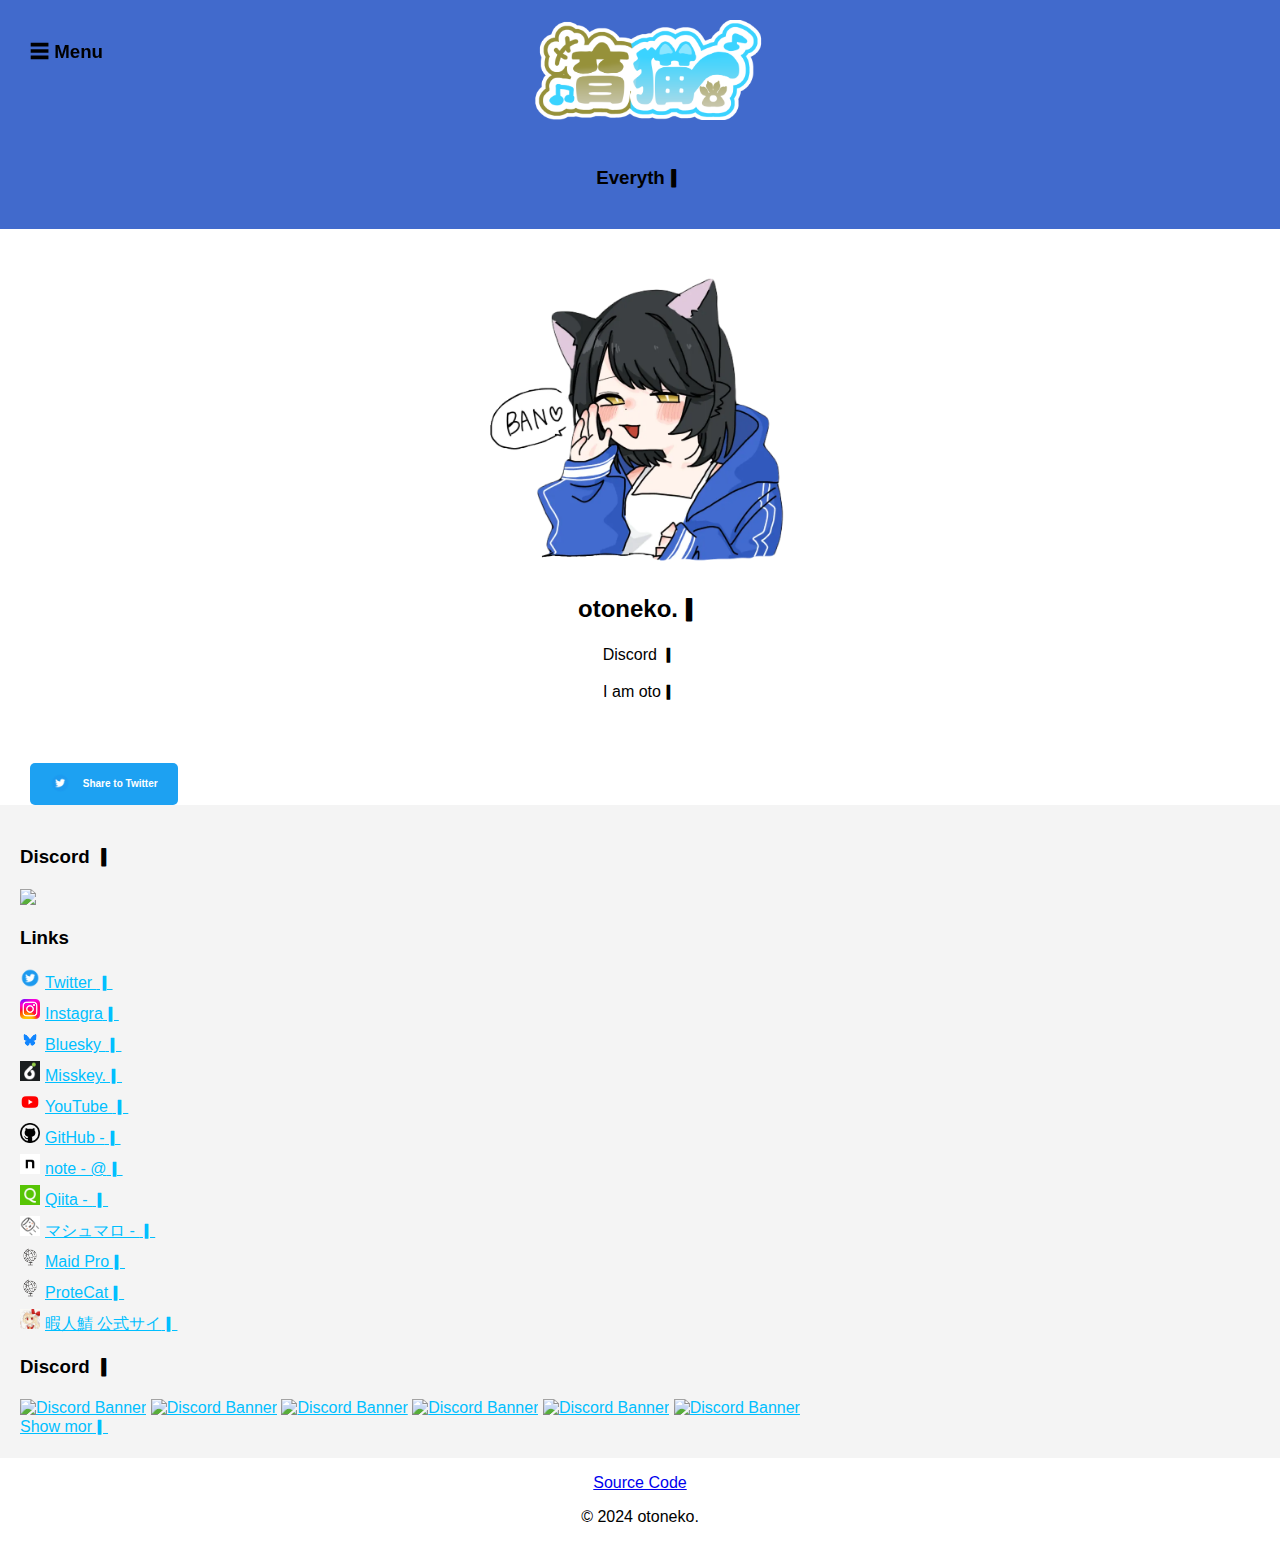
==== index.html @ f9c816c8 "Update index.html" ====
<!DOCTYPE html>
<html lang="ja">
<head>
  <meta charset="UTF-8">
  <meta name="viewport" content="width=device-width, initial-scale=1.0">
  <link rel="icon" href="img/otoneko.png" type="image/png">
  <link rel="shortcut icon" href="img/otoneko.png" type="image/png">
  <link rel="stylesheet" href="style.css">
  <title>Profile</title>
  <meta name="theme-color" content="#416acc">
  <meta name="description" content="Everything is cats, Cats are everything.">
  <meta property="og:title" content="Profile">
  <meta property="og:description" content="Everything is cats, Cats are everything.">
  <meta property="og:url" content="https://otoneko.jp/">
  <meta property="og:image" content="https://otoneko.jp/img/otoneko.png">
  <meta name="twitter:card" content="summary_large_image">
  <meta name="twitter:site" content="@rin_pineapple">
  <meta name="twitter:title" content="otoneko.">
  <meta name="twitter:description" content="Everything is cats, Cats are everything.">
</head>
<body>
  <div class="banner">
    <img class="logo" src="img/otoneko-logo.png" title="Drawn by ぱるとんなん (Twitter: @left_the_game)">
    <h3 class="typing" data-value=";Everything is cats, Cats are everything."></h3>
  </div>

  <div class="menu-button"><h3>&#9776; Menu</h3></div>
  <div class="page-list">
    <ul>
      <br>
      <br>
      <li><a href="index.html">Home</a></li>
      <li><a href="histories.html">Histories</a></li>
      <li><a href="links.html">Links</a></li>
      <li><a href="https://twitter.com/intent/tweet?text=%23%E3%81%8A%E3%81%A8%E3%81%AD%E3%81%93%E3%83%BC%E3%81%A9%0A%E9%9F%B3%E7%8C%AB%EF%BD%A1%20(%20%40rin_pineapple%20)%20%E3%81%AEProfile%0A%0Ahttps%3A%2F%2Fotoneko.jp%2F" target="_blank">Share to Twitter</a></li>
    </ul>
  </div>
  
  <div class="container">
    <div class="intro">
      <img src="img/otoneko.png" title="Drawn by すばる (Twitter: @khmsbr)">
      <h2 class="typing" data-value="otoneko."></h2>
      <p class="typing" data-value="Discord Bot Developer / Web Developer;JavaScript / Node.js / TypeScript / Python;HTML / CSS"></p>
      <p class="typing" data-value="I am otoneko, from Japan.;I live in Hokkaido.;I was born on November 2, 2006.;My hobbies are reading, programming, and playing games.;I am active on Discord."></p>
    </div>
  </div>

  <a href="https://twitter.com/intent/tweet?text=%23%E3%81%8A%E3%81%A8%E3%81%AD%E3%81%93%E3%83%BC%E3%81%A9%0A%E9%9F%B3%E7%8C%AB%EF%BD%A1%20(%20%40rin_pineapple%20)%20%E3%81%AEProfile%0A%0Ahttps%3A%2F%2Fotoneko.jp%2F" target="_blank" class="tweet-button">
    <div class="twitter-icon">
      <img src="img/twitter-icon.png">
    </div>
    Share to Twitter
  </a>
  
  <div class="related-links">
    <h3 class="typing" data-value="Discord Status"></h3>
    <img src="https://discord-readme-badge.vercel.app/api?id=957885295251034112">
    <h3 class="typing" data-value="Links"></h3>
    <ul>
      <li><a class="typing twitter" href="https://twitter.com/rin_pineapple" data-value="Twitter - @rin_pineapple" target="_blank"></a></li>
      <li><a class="typing instagram" href="https://instagram.com/otoneko1102" data-value="Instagram - @otoneko1102" target="_blank"></a></li>
      <li><a class="typing bluesky" href="https://bsky.app/profile/otoneko.jp" data-value="Bluesky - @otoneko.jp" target="_blank"></a></li>
      <li><a class="typing misskey" href="https://misskey.io/@rin_pineapple" data-value="Misskey.io - @rin_pineapple" target="_blank"></a></li>
      <li><a class="typing youtube" href="https://youtube.com/@rin_pineapple" data-value="YouTube - @rin_pineapple" target="_blank"></a></li>
      <li><a class="typing github" href="https://github.com/otoneko1102" data-value="GitHub - @otoneko1102" target="_blank"></a></li>
      <li><a class="typing note" href="https://note.com/otoneko1102" data-value="note - @otoneko1102" target="_blank"></a></li>
      <li><a class="typing qiita" href="https://qiita.com/rin_pineapple" data-value="Qiita - @rin_pineapple" target="_blank"></a></li>
      <li><a class="typing marshmallow" href="https://marshmallow-qa.com/rin_pineapple" data-value="マシュマロ - @rin_pineapple" target="_blank"></a></li>
      <li><a class="typing other" href="https://maidproject.otoneko.jp/" data-value="Maid Project" target="_blank"></a></li>
      <li><a class="typing other" href="https://protecat.otoneko.jp/" data-value="ProteCat" target="_blank"></a></li>
      <li><a class="typing hima" href="https://www.hima-server.com/" data-value="暇人鯖 公式サイト" target="_blank"></a></li>
    </ul>
  
    <h3 class="typing" data-value="Discord Servers"></h3>
    <a href="https://discord.gg/Z6zVCQBt9m" target="_blank"><img src="https://discordapp.com/api/guilds/957886649583415296/widget.png?style=banner2" alt="Discord Banner"/></a>
    <a href="https://discord.gg/yKW8wWKCnS" target="_blank"><img src="https://discordapp.com/api/guilds/1005287561582878800/widget.png?style=banner2" alt="Discord Banner"/></a>
    <a href="https://discord.gg/RhGkd3Fpbj" target="_blank"><img src="https://discordapp.com/api/guilds/1040774666794573975/widget.png?style=banner2" alt="Discord Banner"/></a>
    <a href="https://discord.gg/wmmzAjj4B5" target="_blank"><img src="https://discordapp.com/api/guilds/1149350818747781120/widget.png?style=banner2" alt="Discord Banner"/></a>
    <a href="https://discord.gg/QgfZATtD6a" target="_blank"><img src="https://discordapp.com/api/guilds/1179235961398370364/widget.png?style=banner2" alt="Discord Banner"/></a>
    <a href="https://discord.gg/6MGqKPwcp8" target="_blank"><img src="https://discordapp.com/api/guilds/1230848125103771758/widget.png?style=banner2" alt="Discord Banner"/></a>

    <br>
    <a class="typing" href="links.html" data-value="Show more"></a>
  </div>

  <script src="script.js"></script>
  <footer>
    <p><a href="https://github.com/otoneko1102/profile" target="_blank">Source Code</a></p>
    <p>&copy; 2024 otoneko.</p>
  </footer>
</body>
</html>
---- style.css ----
@font-face {
  font-family: 'KiwiMaru';
  src: url('fonts/KiwiMaru-Regular.ttf') format('truetype');
}

body {
  font-family: 'KiwiMaru', sans-serif;
  margin: 0;
  padding: 0;
}

.typing {
  font-family: 'KiwiMaru', sans-serif;
}

img {
  max-width: 100%;
  max-height: 300px;
  height: auto;
}

.logo {
  max-width: 100%;
  max-height: 100px;
  height: auto;
}

footer {
  text-align: center;
}

.banner {
  background-color: #416acc;
  color: #000;
  text-align: center;
  padding: 20px;
}

.container {
  max-width: 800px;
  margin: 20px auto;
  padding: 20px;
  text-align: center;
}

.intro {
  margin-bottom: 20px;
}

.related-links {
  background-color: #f4f4f4;
  padding: 20px;
  text-align: left;
}

.related-links ul {
  list-style: none;
  padding: 0;
}

.related-links li {
  margin-bottom: 5px;
}

.related-links a {
  text-decoration: underline;
  color: #00bfff;
}

.related-links a:hover {
  color: #0000ff;
}

.tweet-button {
  background-color: #1DA1F2;
  color: #fff;
  text-decoration: none;
  padding: 10px 20px;
  border-radius: 5px;
  font-weight: bold;
  font-size: 10px;
  text-align: center;
  display: inline-block;
  margin: 0 auto;
  margin-right: 30px;
  margin-left: 30px;
}

.tweet-button:hover {
  background-color: #0D8DD4;
}

.twitter-icon {
  display: inline-block;
  vertical-align: middle;
  margin-right: 10px;
}

.twitter-icon img {
  width: 20px;
}

.menu-button {
  color: #000;
  padding: 10px 20px;
  cursor: pointer;
  position: fixed;
  top: 10px;
  left: 10px;
  z-index: 1;
}

.page-list {
  position: fixed;
  top: 0;
  left: -250px;
  width: 250px;
  height: 100%;
  background-color: #416acc;
  color: #000;
  transition: left 0.3s ease;
}

.page-list ul {
  list-style: none;
  padding: 15px;
  color: #000;
}

.page-list ul li {
  margin: 10px 0;
  line-height: 1.5;
  color: #000;
}

.page-list ul li a {
  text-decoration: none;
  color: #000;
  display: inline-block;
  border-bottom: 1px solid transparent;
  transition: border-color 0.3s ease, color 0.3s ease;
}
.page-list ul li a:hover {
  color: #0000ff;
}

.typing.other::before {
  content: '';
  display: inline-block;
  width: 20px;
  height: 20px;
  background-image: url('img/other-icon.png');
  background-size: contain;
  margin-right: 5px;
}

.typing.twitter::before {
  content: '';
  display: inline-block;
  width: 20px;
  height: 20px;
  background-image: url('img/twitter-icon.png');
  background-size: contain;
  margin-right: 5px;
}

.typing.instagram::before {
  content: '';
  display: inline-block;
  width: 20px;
  height: 20px;
  background-image: url('img/instagram-icon.png');
  background-size: contain;
  margin-right: 5px;
}

.typing.bluesky::before {
  content: '';
  display: inline-block;
  width: 20px;
  height: 20px;
  background-image: url('img/bluesky-icon.png');
  background-size: contain;
  margin-right: 5px;
}

.typing.misskey::before {
  content: '';
  display: inline-block;
  width: 20px;
  height: 20px;
  background-image: url('img/misskeyio-icon.png');
  background-size: contain;
  margin-right: 5px;
}

.typing.github::before {
  content: '';
  display: inline-block;
  width: 20px;
  height: 20px;
  background-image: url('img/github-icon.png');
  background-size: contain;
  margin-right: 5px;
}

.typing.youtube::before {
  content: '';
  display: inline-block;
  width: 20px;
  height: 20px;
  background-image: url('img/youtube-icon.png');
  background-size: contain;
  margin-right: 5px;
}

.typing.twitch::before {
  content: '';
  display: inline-block;
  width: 20px;
  height: 20px;
  background-image: url('img/twitch-icon.png');
  background-size: contain;
  margin-right: 5px;
}

.typing.reddit::before {
  content: '';
  display: inline-block;
  width: 20px;
  height: 20px;
  background-image: url('img/reddit-icon.png');
  background-size: contain;
  margin-right: 5px;
}

.typing.mastodon::before {
  content: '';
  display: inline-block;
  width: 20px;
  height: 20px;
  background-image: url('img/mastodon-icon.png');
  background-size: contain;
  margin-right: 5px;
}

.typing.note::before {
  content: '';
  display: inline-block;
  width: 20px;
  height: 20px;
  background-image: url('img/note-icon.png');
  background-size: contain;
  margin-right: 5px;
}

.typing.qiita::before {
  content: '';
  display: inline-block;
  width: 20px;
  height: 20px;
  background-image: url('img/qiita-icon.png');
  background-size: contain;
  margin-right: 5px;
}

.typing.steam::before {
  content: '';
  display: inline-block;
  width: 20px;
  height: 20px;
  background-image: url('img/steam-icon.png');
  background-size: contain;
  margin-right: 5px;
}

.typing.marshmallow::before {
  content: '';
  display: inline-block;
  width: 20px;
  height: 20px;
  background-image: url('img/marshmallow-icon.png');
  background-size: contain;
  margin-right: 5px;
}

.typing.npm::before {
  content: '';
  display: inline-block;
  width: 20px;
  height: 20px;
  background-image: url('img/npm-icon.png');
  background-size: contain;
  margin-right: 5px;
}

.typing.hima::before {
  content: '';
  display: inline-block;
  width: 20px;
  height: 20px;
  background-image: url('img/hima-icon.gif');
  background-size: contain;
  margin-right: 5px;
}

.typing::after {
  content: '▎';
  display: inline;
  animation: blink 0.75s step-start infinite;
}

.no-cursor::after {
  display: none;
}

@keyframes blink {
  0% { opacity: 1; }
  50% { opacity: 0; }
  100% { opacity: 1; }
}
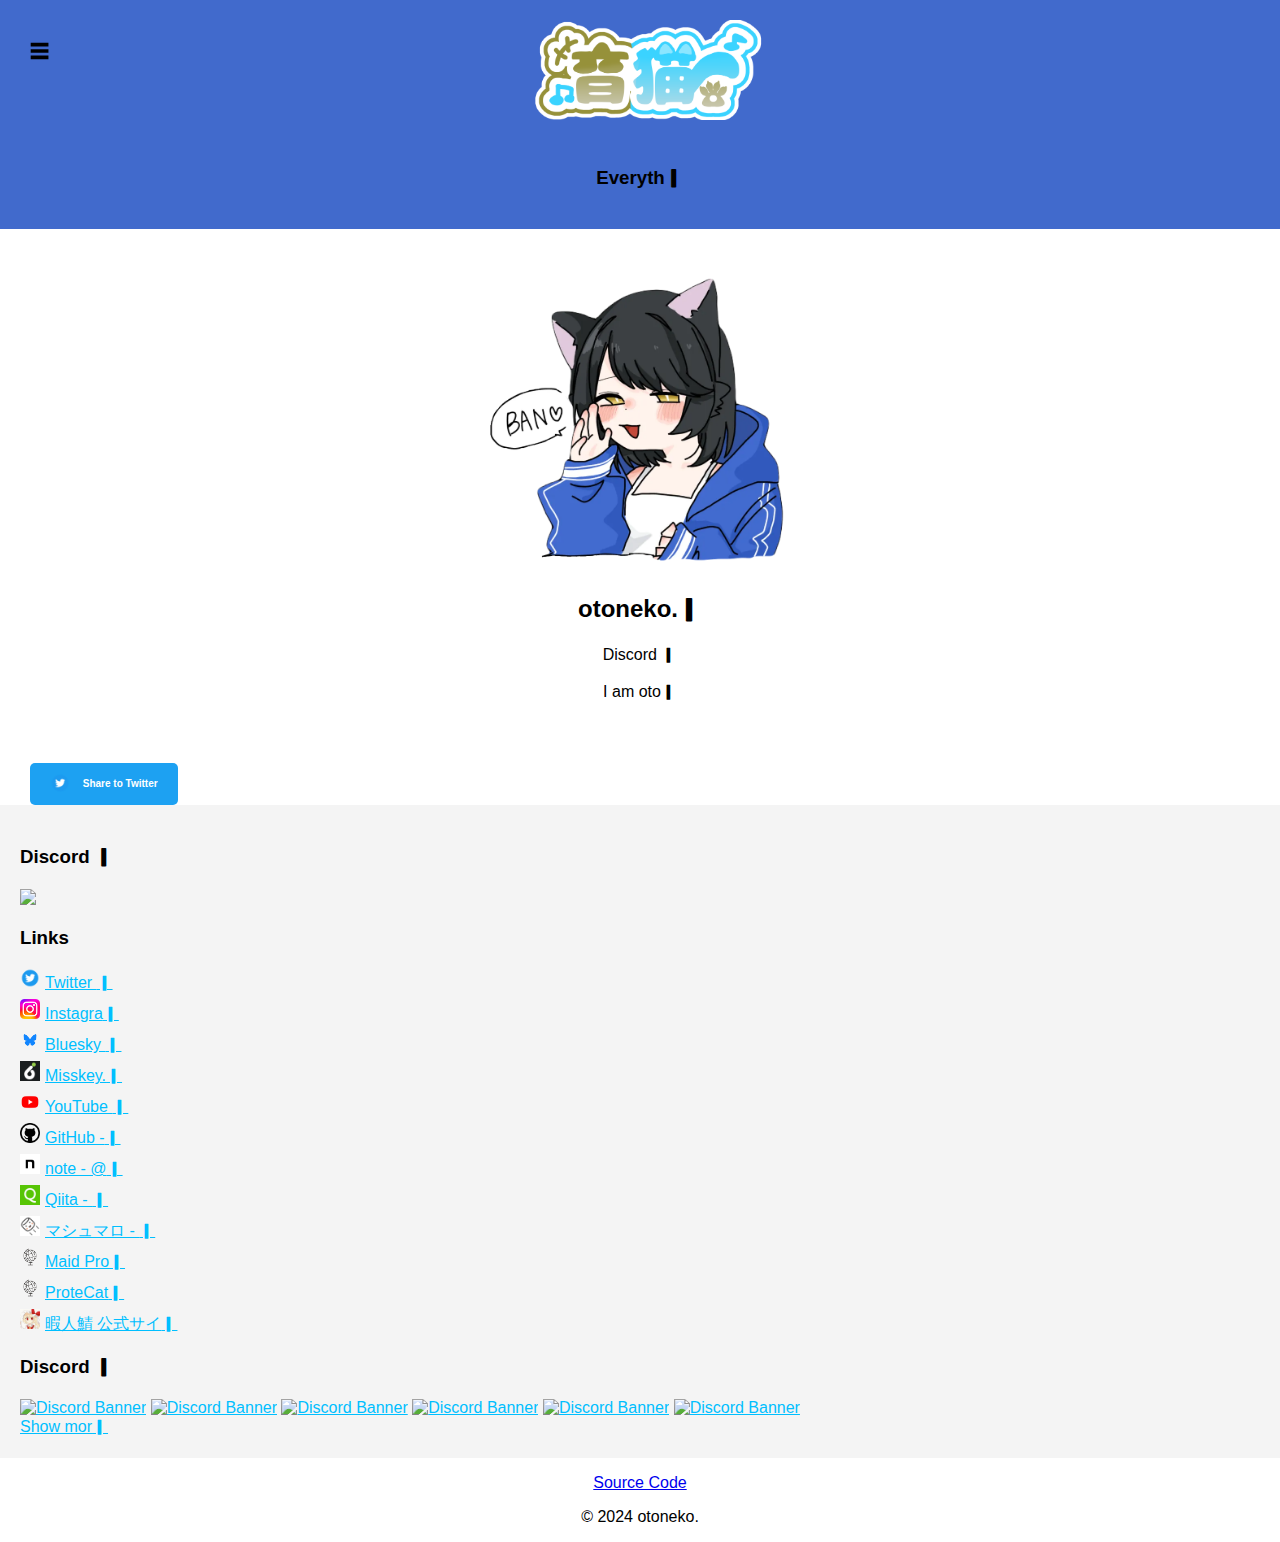
==== commit a1fe36de: "Update index.html" ====
--- a/index.html
+++ b/index.html
@@ -24,7 +24,7 @@
     <h3 class="typing" data-value=";Everything is cats, Cats are everything."></h3>
   </div>
 
-  <div class="menu-button"><h3>&#9776; Menu</h3></div>
+  <div class="menu-button"><h3>&#9776;</h3></div>
   <div class="page-list">
     <ul>
       <br>
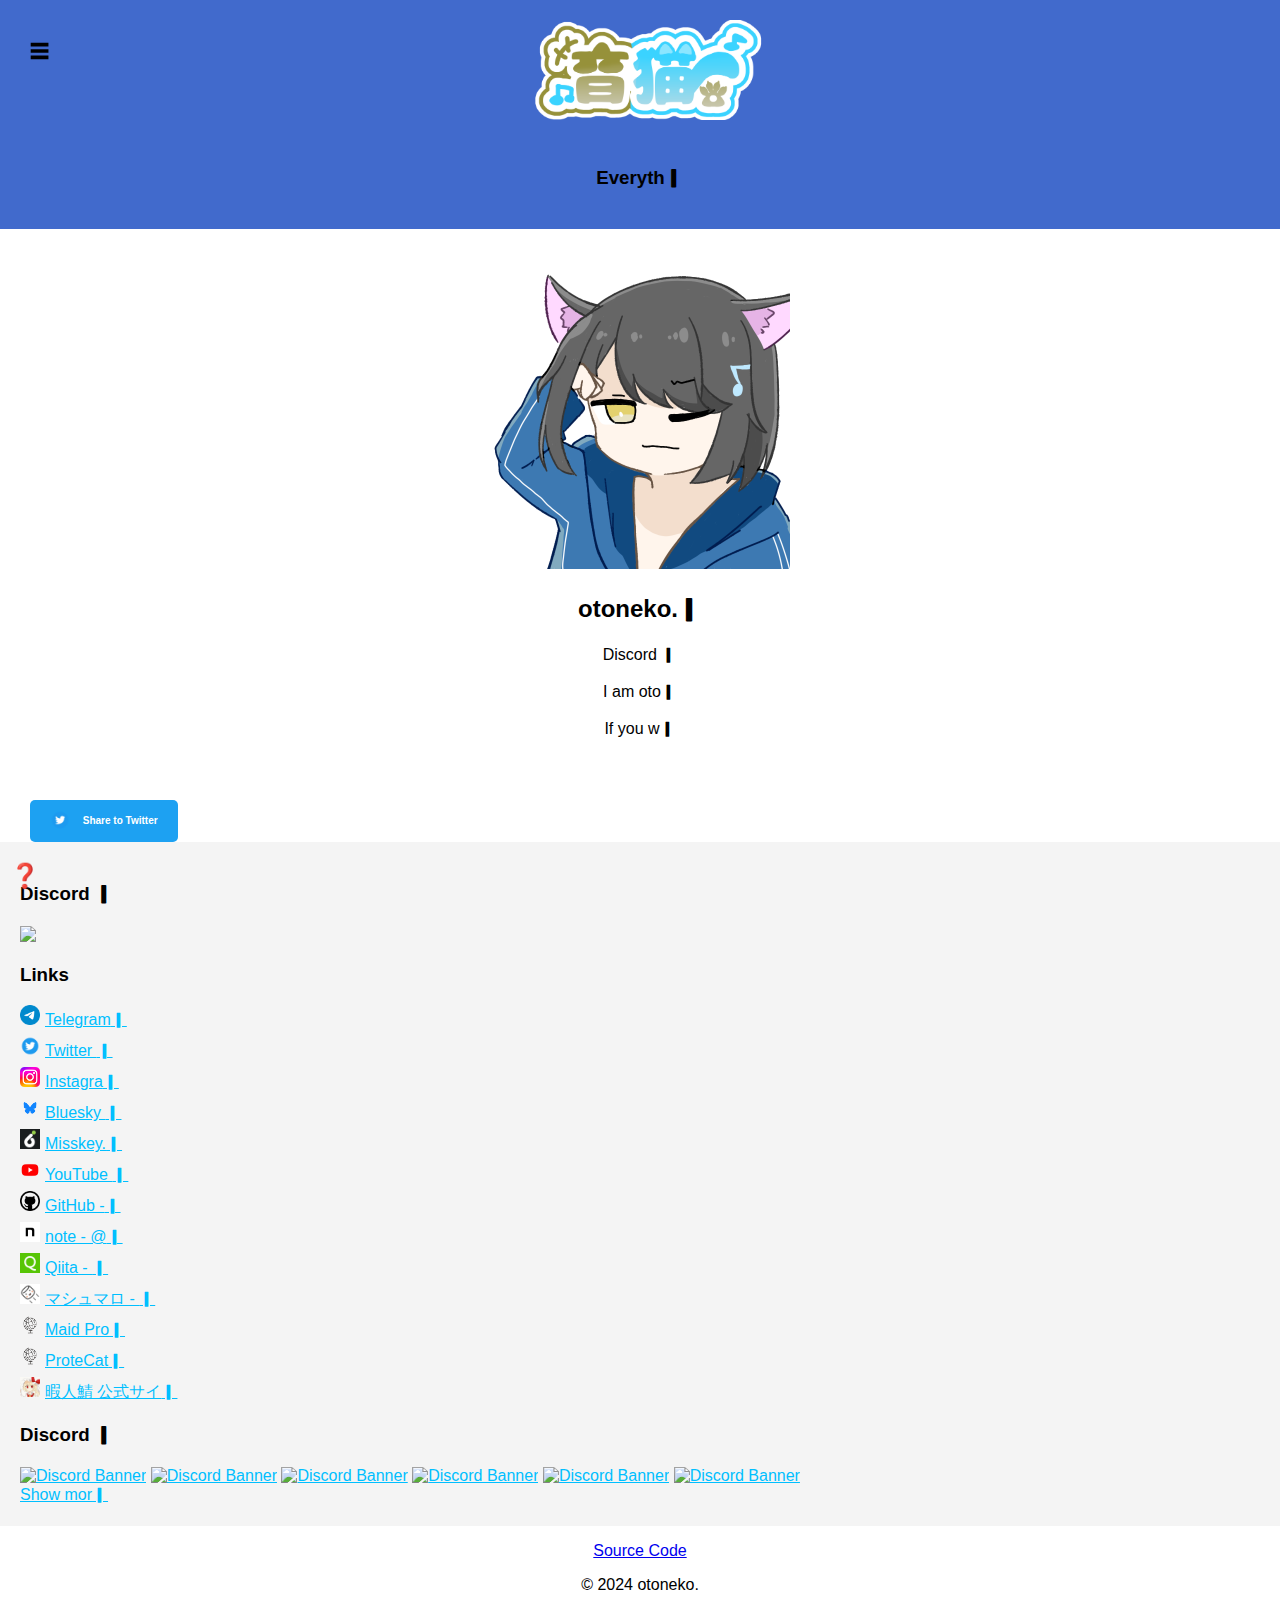
==== commit 8ce993b5: "Update." ====
--- a/index.html
+++ b/index.html
@@ -26,22 +26,16 @@
 
   <div class="menu-button"><h3>&#9776;</h3></div>
   <div class="page-list">
-    <ul>
-      <br>
-      <br>
-      <li><a href="index.html">Home</a></li>
-      <li><a href="histories.html">Histories</a></li>
-      <li><a href="links.html">Links</a></li>
-      <li><a href="https://twitter.com/intent/tweet?text=%23%E3%81%8A%E3%81%A8%E3%81%AD%E3%81%93%E3%83%BC%E3%81%A9%0A%E9%9F%B3%E7%8C%AB%EF%BD%A1%20(%20%40rin_pineapple%20)%20%E3%81%AEProfile%0A%0Ahttps%3A%2F%2Fotoneko.jp%2F" target="_blank">Share to Twitter</a></li>
-    </ul>
+    <ul></ul>
   </div>
   
   <div class="container">
     <div class="intro">
-      <img src="img/otoneko.png" title="Drawn by すばる (Twitter: @khmsbr)">
+      <img src="img/otoneko.png" title="Drawn by りゅー (Twitter: @bluehat_R)">
       <h2 class="typing" data-value="otoneko."></h2>
       <p class="typing" data-value="Discord Bot Developer / Web Developer;JavaScript / Node.js / TypeScript / Python;HTML / CSS"></p>
-      <p class="typing" data-value="I am otoneko, from Japan.;I live in Hokkaido.;I was born on November 2, 2006.;My hobbies are reading, programming, and playing games.;I am active on Discord."></p>
+      <p class="typing" data-value="I am otoneko, from Japan.;I am a man.;I live in Hokkaido.;I was born on November 2, 2006.;My hobbies are reading, programming, and playing games.;I am active on Discord."></p>
+      <p class="typing" data-value="If you want to contact to me, please join my Discord server or contact me on Telegram.;Donations can be made via Kyash (@otoneko1102) or PayPay (@rin_pineapple)."></p>
     </div>
   </div>
 
@@ -57,6 +51,7 @@
     <img src="https://discord-readme-badge.vercel.app/api?id=957885295251034112">
     <h3 class="typing" data-value="Links"></h3>
     <ul>
+      <li><a class="typing telegram" href="https://t.me/rin_pineapple" data-value="Telegram - @rin_pineapple" target="_blank"></a></li>
       <li><a class="typing twitter" href="https://twitter.com/rin_pineapple" data-value="Twitter - @rin_pineapple" target="_blank"></a></li>
       <li><a class="typing instagram" href="https://instagram.com/otoneko1102" data-value="Instagram - @otoneko1102" target="_blank"></a></li>
       <li><a class="typing bluesky" href="https://bsky.app/profile/otoneko.jp" data-value="Bluesky - @otoneko.jp" target="_blank"></a></li>
--- a/style.css
+++ b/style.css
@@ -154,6 +154,16 @@
   margin-right: 5px;
 }
 
+.typing.telegram::before {
+  content: '';
+  display: inline-block;
+  width: 20px;
+  height: 20px;
+  background-image: url('img/telegram-icon.png');
+  background-size: contain;
+  margin-right: 5px;
+}
+
 .typing.twitter::before {
   content: '';
   display: inline-block;
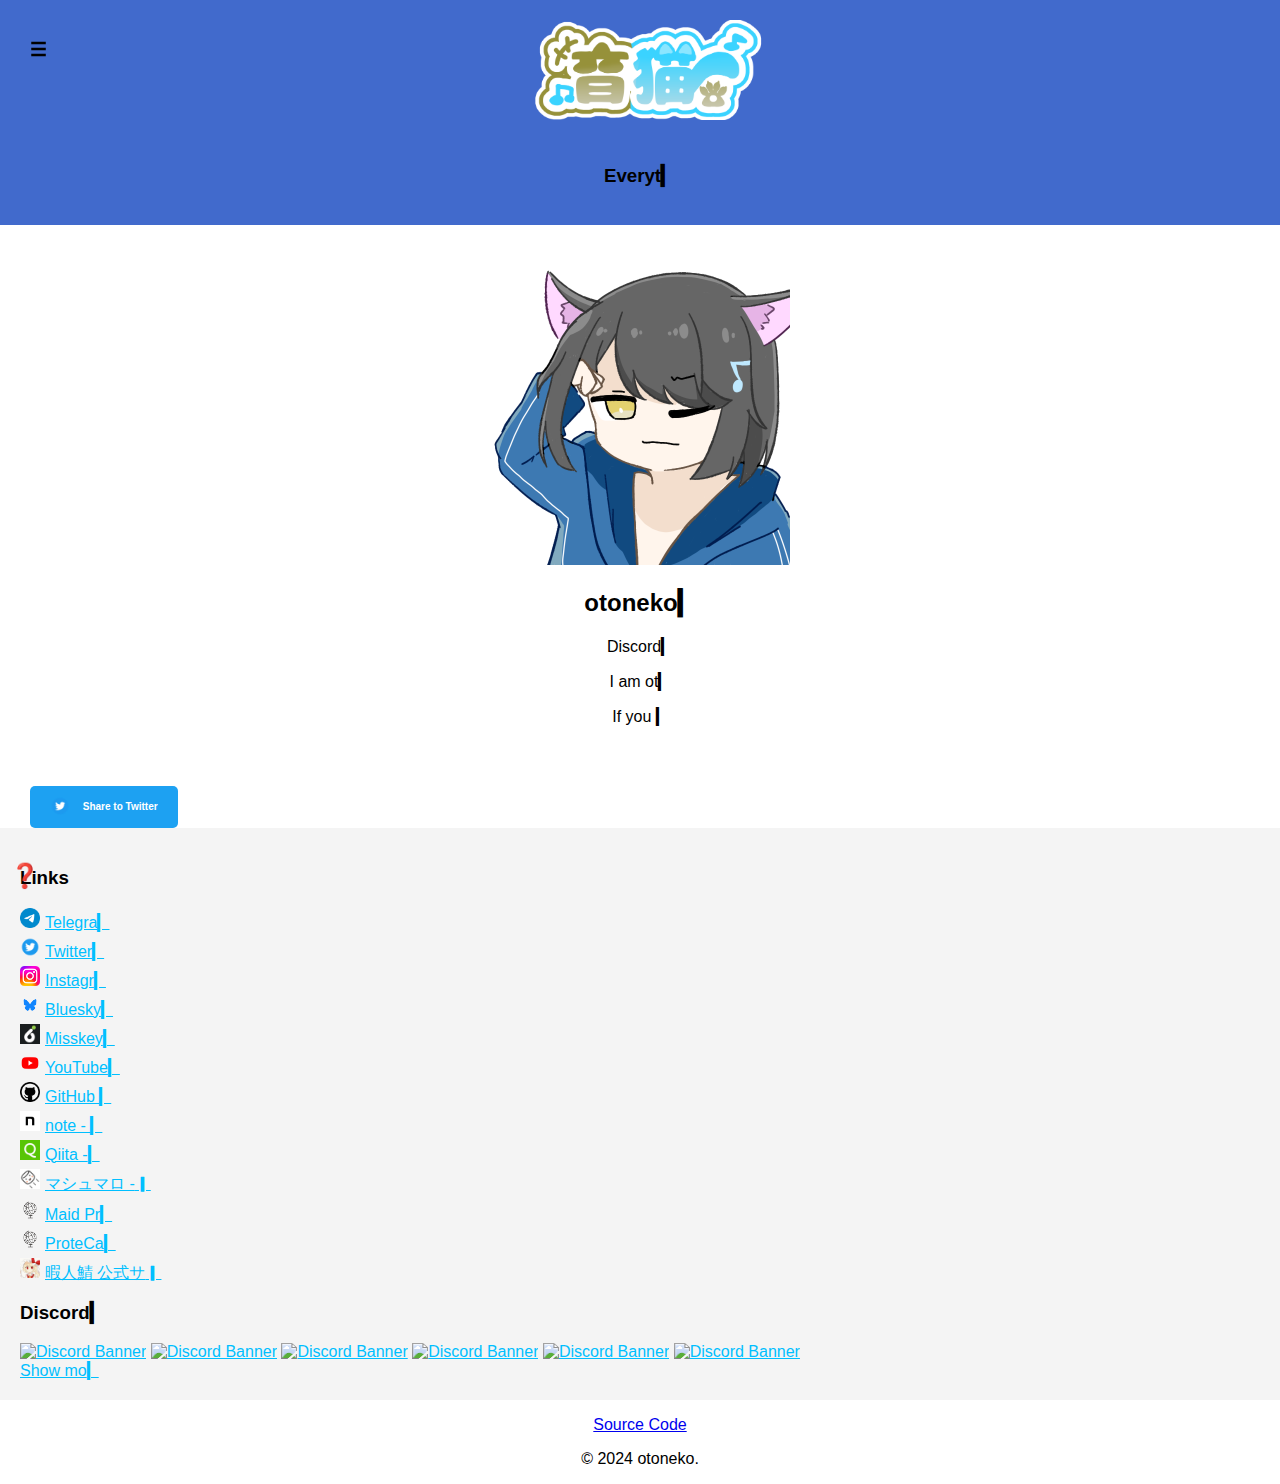
==== commit ef1144c8: "Update." ====
--- a/index.html
+++ b/index.html
@@ -1,5 +1,5 @@
 <!DOCTYPE html>
-<html lang="ja">
+<html lang="en">
 <head>
   <meta charset="UTF-8">
   <meta name="viewport" content="width=device-width, initial-scale=1.0">
@@ -47,8 +47,6 @@
   </a>
   
   <div class="related-links">
-    <h3 class="typing" data-value="Discord Status"></h3>
-    <img src="https://discord-readme-badge.vercel.app/api?id=957885295251034112">
     <h3 class="typing" data-value="Links"></h3>
     <ul>
       <li><a class="typing telegram" href="https://t.me/rin_pineapple" data-value="Telegram - @rin_pineapple" target="_blank"></a></li>
--- a/style.css
+++ b/style.css
@@ -144,6 +144,52 @@
   color: #0000ff;
 }
 
+.status-container {
+  text-align: left;
+}
+
+.status-item {
+  border: 1px solid #ccc;
+  padding: 15px;
+  margin: 10px 0;
+  border-radius: 8px;
+  background-color: #495057;
+}
+
+.status-item h4 {
+  margin: 0 0 10px 0;
+  font-size: 20px;
+  color: #fff;
+}
+
+.status-item p {
+  margin: 5px 0;
+  color: #ddd;
+}
+
+.status-ok {
+  color: green;
+}
+
+.status-error {
+  color: red;
+}
+
+.ping-bar {
+  width: 100%;
+  height: 10px;
+  background-color: #28a745;
+  margin-top: 5px;
+}
+
+.ping-container {
+  width: 100%;
+  background-color: #ccc;
+  height: 10px;
+  border-radius: 5px;
+}
+
+
 .typing.other::before {
   content: '';
   display: inline-block;
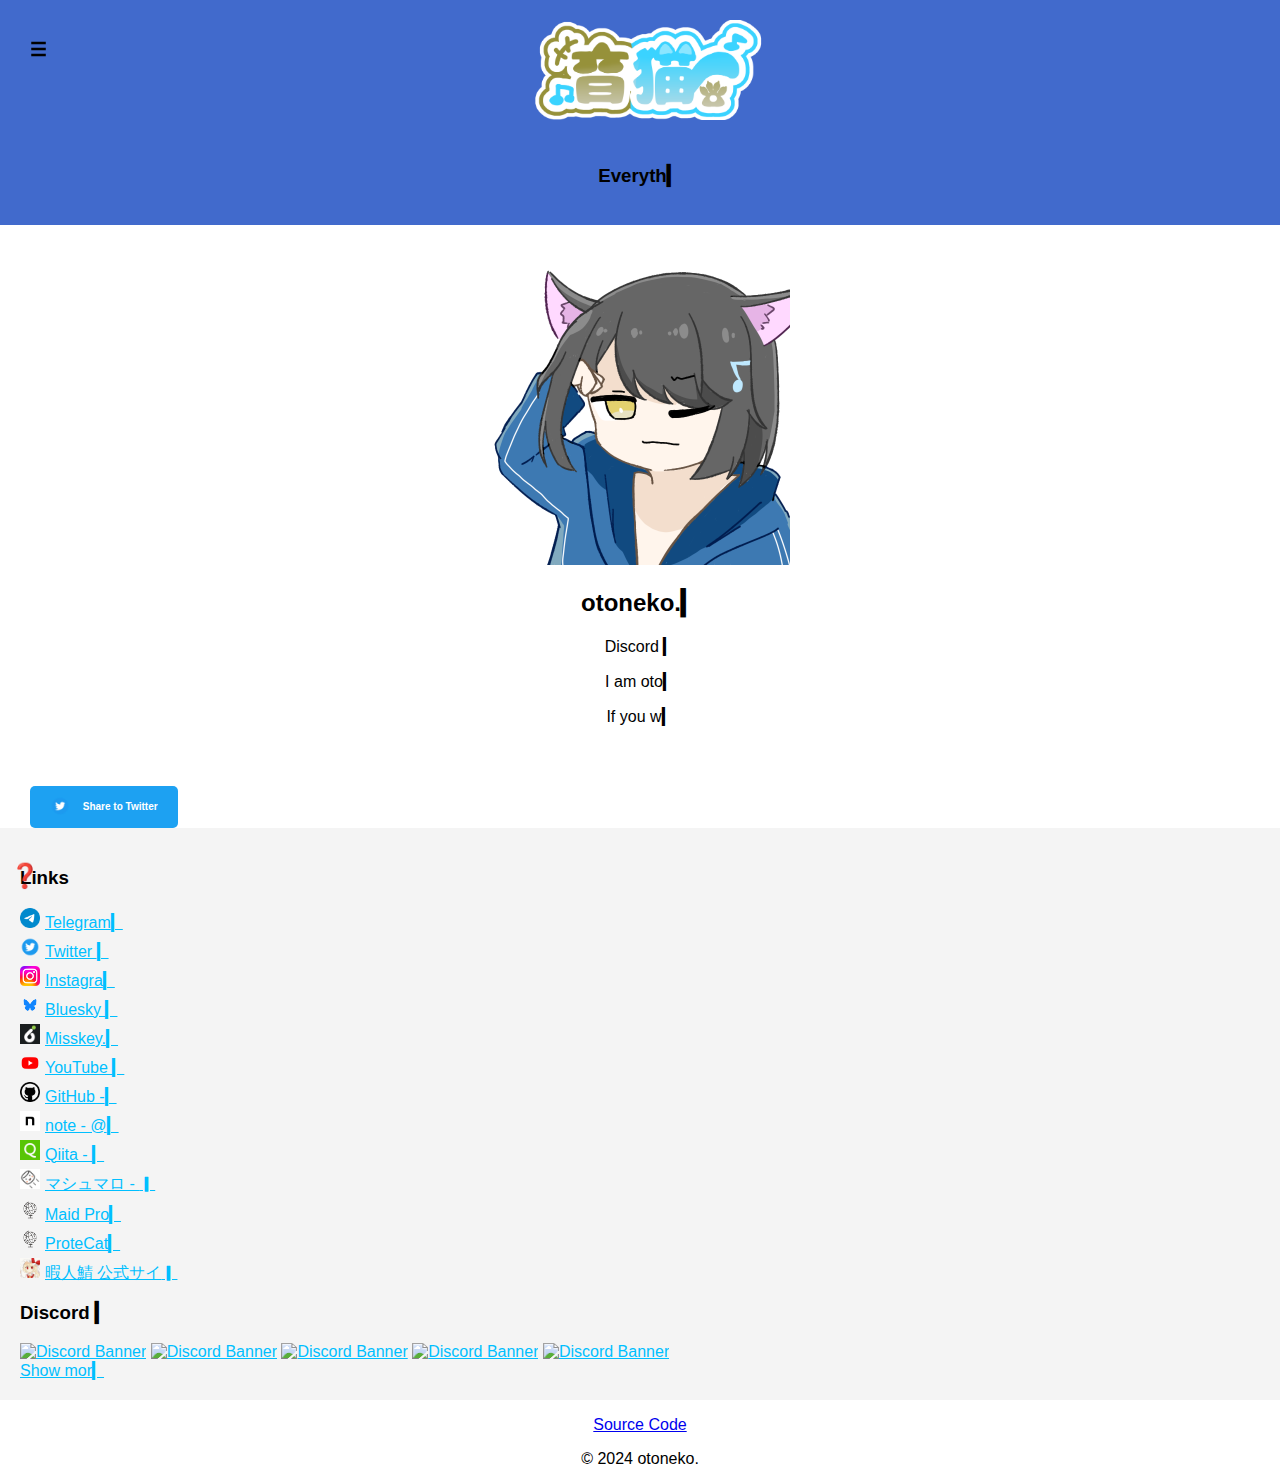
==== commit 0941c8eb: "Update." ====
--- a/index.html
+++ b/index.html
@@ -68,9 +68,8 @@
     <a href="https://discord.gg/Z6zVCQBt9m" target="_blank"><img src="https://discordapp.com/api/guilds/957886649583415296/widget.png?style=banner2" alt="Discord Banner"/></a>
     <a href="https://discord.gg/yKW8wWKCnS" target="_blank"><img src="https://discordapp.com/api/guilds/1005287561582878800/widget.png?style=banner2" alt="Discord Banner"/></a>
     <a href="https://discord.gg/RhGkd3Fpbj" target="_blank"><img src="https://discordapp.com/api/guilds/1040774666794573975/widget.png?style=banner2" alt="Discord Banner"/></a>
-    <a href="https://discord.gg/wmmzAjj4B5" target="_blank"><img src="https://discordapp.com/api/guilds/1149350818747781120/widget.png?style=banner2" alt="Discord Banner"/></a>
     <a href="https://discord.gg/QgfZATtD6a" target="_blank"><img src="https://discordapp.com/api/guilds/1179235961398370364/widget.png?style=banner2" alt="Discord Banner"/></a>
-    <a href="https://discord.gg/6MGqKPwcp8" target="_blank"><img src="https://discordapp.com/api/guilds/1230848125103771758/widget.png?style=banner2" alt="Discord Banner"/></a>
+    <a href="https://discord.gg/kqYCyEPcmx" target="_blank"><img src="https://discordapp.com/api/guilds/1265979416073338921/widget.png?style=banner2" alt="Discord Banner"/></a>
 
     <br>
     <a class="typing" href="links.html" data-value="Show more"></a>
--- a/style.css
+++ b/style.css
@@ -171,6 +171,10 @@
   color: green;
 }
 
+.status-warning {
+  color: yellow;
+}
+
 .status-error {
   color: red;
 }
@@ -180,6 +184,7 @@
   height: 10px;
   background-color: #28a745;
   margin-top: 5px;
+  transition: width 0.5s, background-color 0.5s;
 }
 
 .ping-container {
@@ -189,7 +194,6 @@
   border-radius: 5px;
 }
 
-
 .typing.other::before {
   content: '';
   display: inline-block;
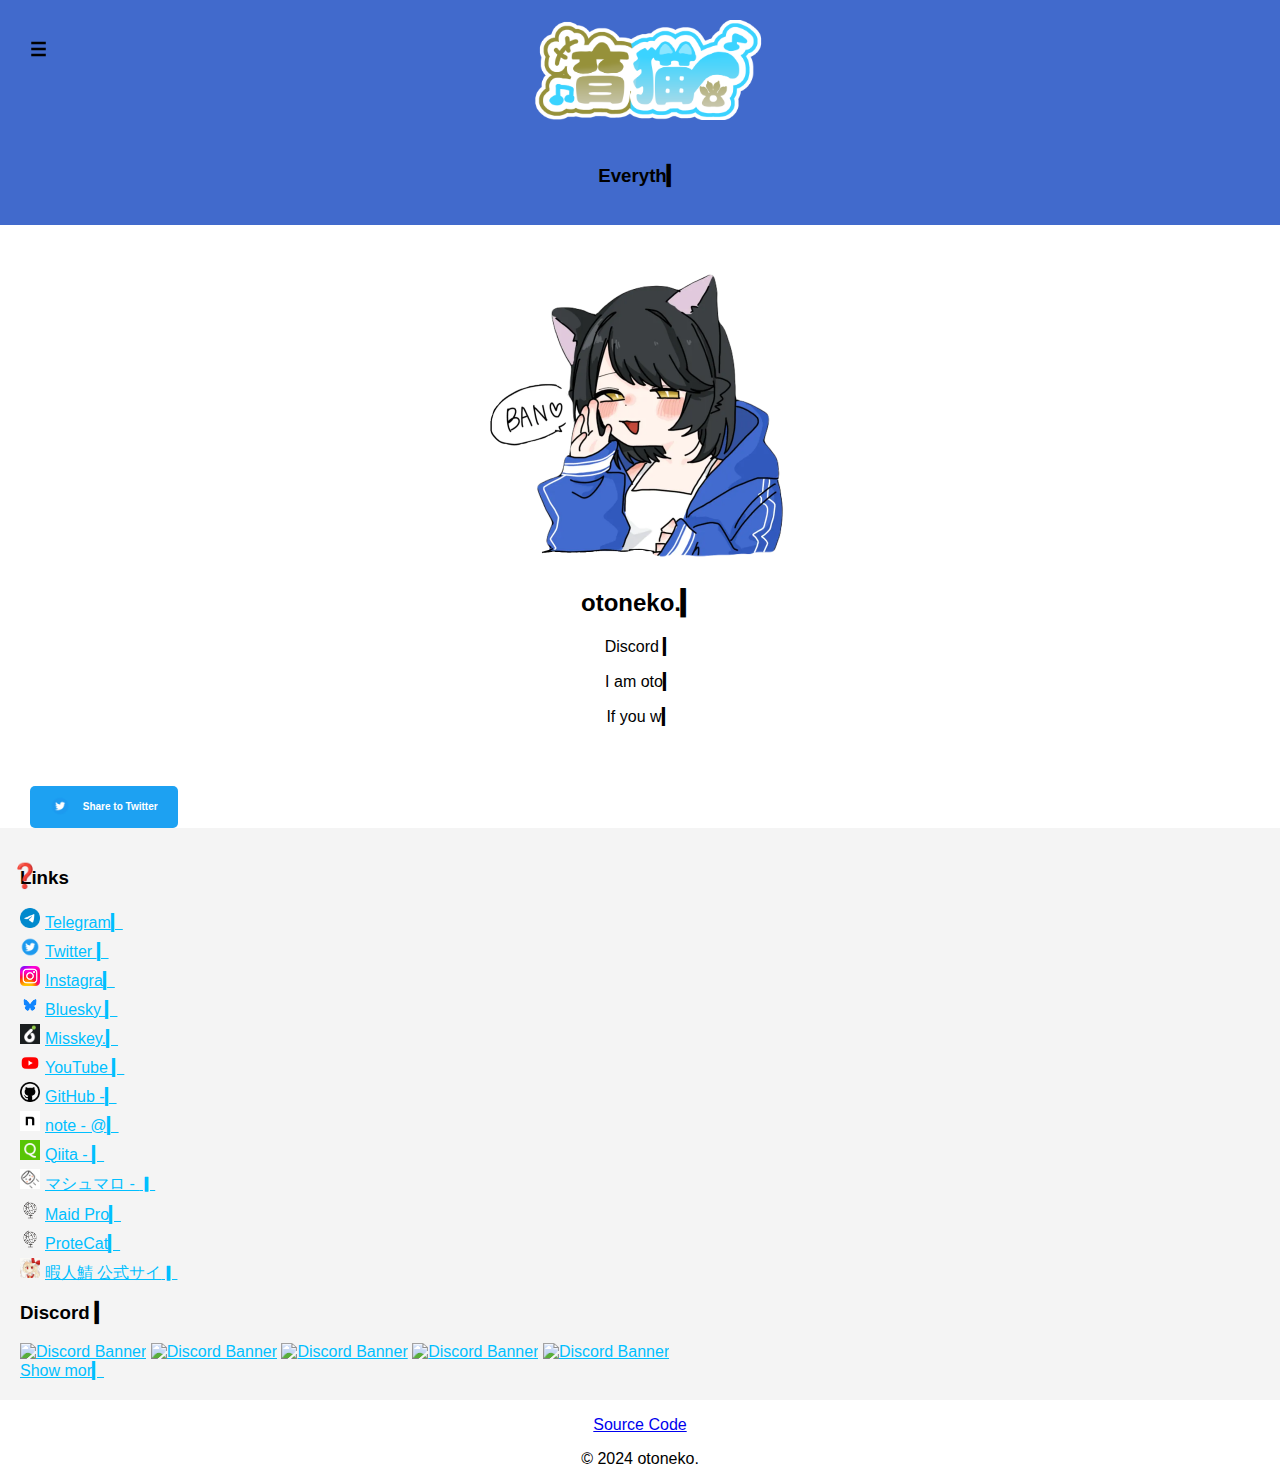
==== commit 096dcd70: "Update." ====
--- a/index.html
+++ b/index.html
@@ -31,7 +31,7 @@
   
   <div class="container">
     <div class="intro">
-      <img src="img/otoneko.png" title="Drawn by りゅー (Twitter: @bluehat_R)">
+      <img src="img/otoneko.png" title="Drawn by すばる (Twitter: @khmsbr">
       <h2 class="typing" data-value="otoneko."></h2>
       <p class="typing" data-value="Discord Bot Developer / Web Developer;JavaScript / Node.js / TypeScript / Python;HTML / CSS"></p>
       <p class="typing" data-value="I am otoneko, from Japan.;I am a man.;I live in Hokkaido.;I was born on November 2, 2006.;My hobbies are reading, programming, and playing games.;I am active on Discord."></p>
